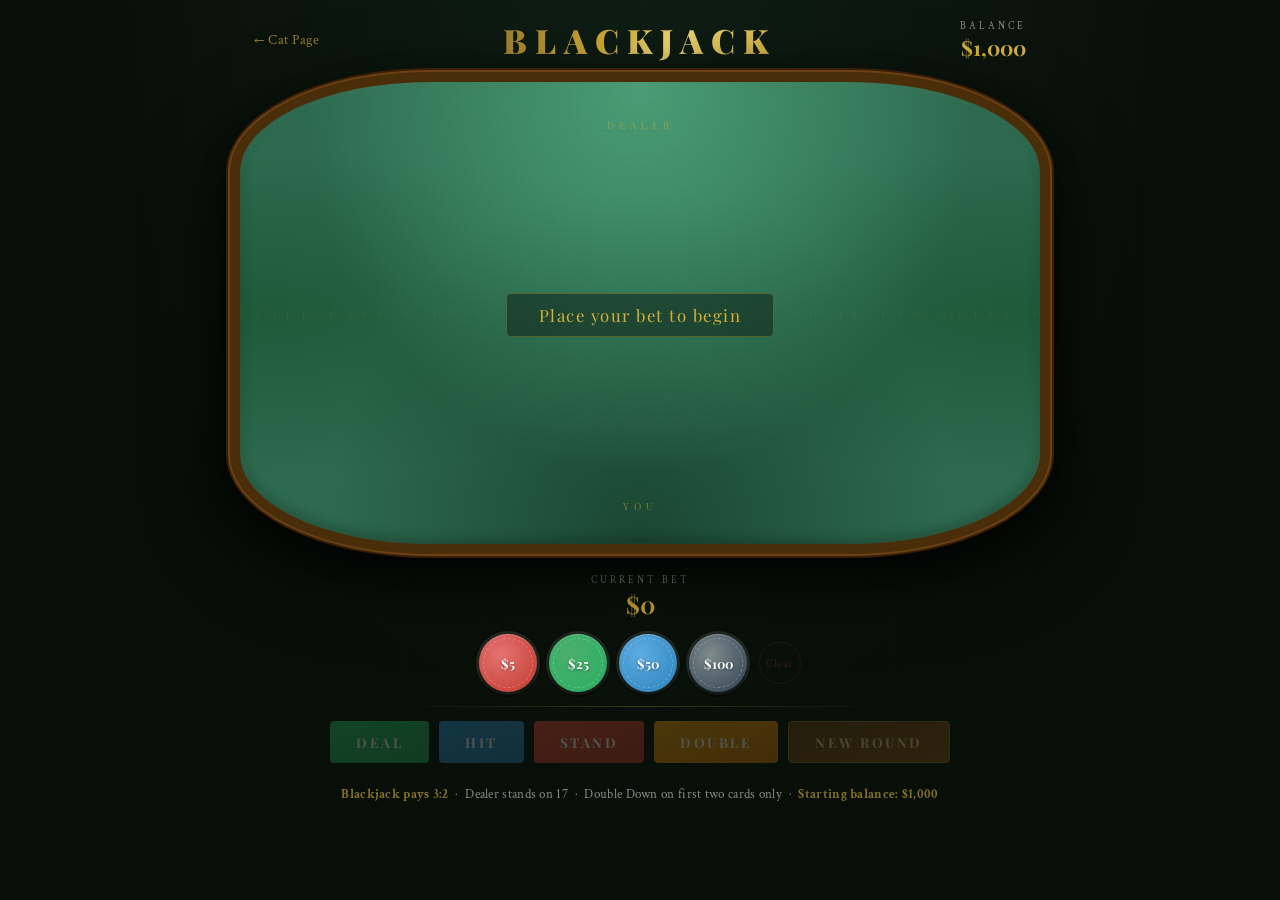
==== blackjack.html @ bd4f4a27 "Add files via upload" ====
<!DOCTYPE html>
<html lang="en">
<head>
    <meta charset="UTF-8">
    <meta name="viewport" content="width=device-width, initial-scale=1.0">
    <title>Blackjack · Jared Walker</title>
    <link rel="shortcut icon" type="image/x-icon" href="favicon.ico">
    <link href="https://fonts.googleapis.com/css2?family=Playfair+Display:ital,wght@0,400;0,700;0,900;1,400&family=Crimson+Text:ital,wght@0,400;0,600;1,400&display=swap" rel="stylesheet">

    <style>
        /* ══════════════════════════════════════
           CSS CUSTOM PROPERTIES
        ══════════════════════════════════════ */
        :root {
            --gold:          #d4af37;
            --gold-light:    #f0d878;
            --gold-dark:     #9a7d2a;
            --green-dark:    #0f2d1e;
            --green-mid:     #1a4731;
            --green-felt:    #2d6a4f;
            --green-light:   #3d8c68;
            --card-red:      #c0392b;
            --card-black:    #1a1a2e;
            --bg:            #080e08;
            --text:          #f5efe0;
            --text-muted:    rgba(245,239,224,0.55);
            --wood:          #4a2e0a;
            --wood-light:    #6b4215;
        }

        *, *::before, *::after { box-sizing: border-box; margin: 0; padding: 0; }

        html { font-size: 16px; }

        body {
            background: var(--bg);
            background-image:
                radial-gradient(ellipse at 50% -10%, rgba(45,106,79,0.18) 0%, transparent 65%),
                repeating-linear-gradient(
                    90deg,
                    transparent,
                    transparent 80px,
                    rgba(255,255,255,0.005) 80px,
                    rgba(255,255,255,0.005) 81px
                );
            min-height: 100vh;
            font-family: 'Crimson Text', Georgia, serif;
            color: var(--text);
            display: flex;
            flex-direction: column;
            align-items: center;
            padding-bottom: 40px;
        }

        /* ══════════════════════════════════════
           HEADER
        ══════════════════════════════════════ */
        .header {
            width: 100%;
            max-width: 820px;
            display: flex;
            align-items: center;
            justify-content: space-between;
            padding: 18px 24px 10px;
        }

        .back-link {
            color: var(--gold-dark);
            text-decoration: none;
            font-size: 0.88rem;
            letter-spacing: 0.5px;
            transition: color 0.2s;
            font-family: 'Crimson Text', serif;
        }
        .back-link:hover { color: var(--gold); }

        .game-title {
            font-family: 'Playfair Display', serif;
            font-weight: 900;
            font-size: 2.1rem;
            letter-spacing: 8px;
            text-transform: uppercase;
            background: linear-gradient(135deg, var(--gold-dark) 0%, var(--gold) 40%, var(--gold-light) 60%, var(--gold) 100%);
            -webkit-background-clip: text;
            -webkit-text-fill-color: transparent;
            background-clip: text;
        }

        .balance-wrap {
            text-align: right;
        }
        .balance-label {
            display: block;
            font-size: 0.65rem;
            letter-spacing: 3px;
            text-transform: uppercase;
            color: var(--text-muted);
        }
        .balance-amount {
            font-family: 'Playfair Display', serif;
            font-size: 1.3rem;
            font-weight: 700;
            color: var(--gold);
        }

        /* ══════════════════════════════════════
           TABLE
        ══════════════════════════════════════ */
        .table {
            width: calc(100% - 32px);
            max-width: 820px;
            background:
                radial-gradient(ellipse at 50% 0%,   #4a9e76 0%,   transparent 60%),
                radial-gradient(ellipse at 50% 100%, #1a4731 0%,   transparent 55%),
                radial-gradient(ellipse at 0%   50%, #1f5a3a 0%,   transparent 50%),
                radial-gradient(ellipse at 100% 50%, #1f5a3a 0%,   transparent 50%),
                #2d6a4f;
            border-radius: 200px / 100px;
            border: 10px solid var(--wood);
            outline: 2px solid #6b4215;
            box-shadow:
                0 0 0 4px #3a1e06,
                inset 0 2px 8px rgba(255,255,255,0.06),
                inset 0 -4px 12px rgba(0,0,0,0.25),
                0 24px 80px rgba(0,0,0,0.85),
                0 8px 24px rgba(0,0,0,0.5);
            padding: 36px 56px 32px;
            display: flex;
            flex-direction: column;
            align-items: center;
            gap: 12px;
            position: relative;
            overflow: hidden;
        }

        /* Felt texture */
        .table::before {
            content: '';
            position: absolute;
            inset: 0;
            background-image: url("data:image/svg+xml,%3Csvg xmlns='http://www.w3.org/2000/svg' width='4' height='4'%3E%3Ccircle cx='1' cy='1' r='0.6' fill='rgba(0,0,0,0.08)'/%3E%3C/svg%3E");
            border-radius: inherit;
            pointer-events: none;
        }

        /* Table center arc text */
        .table-center-text {
            position: absolute;
            top: 50%;
            left: 50%;
            transform: translate(-50%, -50%);
            font-family: 'Playfair Display', serif;
            font-size: 0.6rem;
            letter-spacing: 10px;
            text-transform: uppercase;
            color: rgba(212,175,55,0.1);
            white-space: nowrap;
            pointer-events: none;
            font-style: italic;
        }

        /* ══════════════════════════════════════
           HAND AREAS
        ══════════════════════════════════════ */
        .hand-area {
            width: 100%;
            display: flex;
            flex-direction: column;
            align-items: center;
            gap: 6px;
            z-index: 1;
        }

        .area-label {
            font-family: 'Playfair Display', serif;
            font-size: 0.62rem;
            letter-spacing: 5px;
            text-transform: uppercase;
            color: rgba(212,175,55,0.5);
        }

        .hand-value {
            font-family: 'Playfair Display', serif;
            font-size: 0.88rem;
            letter-spacing: 1px;
            color: rgba(245,239,224,0.65);
            min-height: 18px;
            transition: color 0.3s;
        }
        .hand-value.bust      { color: #e74c3c; font-weight: 700; }
        .hand-value.blackjack { color: var(--gold-light); font-weight: 700; }

        .cards-row {
            display: flex;
            gap: 8px;
            align-items: center;
            justify-content: center;
            min-height: 116px;
            flex-wrap: wrap;
        }

        /* ══════════════════════════════════════
           CARDS
        ══════════════════════════════════════ */
        .card {
            width: 78px;
            height: 110px;
            background: #fefdf7;
            border-radius: 7px;
            border: 1px solid rgba(0,0,0,0.1);
            box-shadow:
                2px 4px 14px rgba(0,0,0,0.55),
                inset 0 1px 0 rgba(255,255,255,0.9);
            display: flex;
            flex-direction: column;
            justify-content: space-between;
            padding: 5px 6px;
            position: relative;
            flex-shrink: 0;
            animation: dealCard 0.35s cubic-bezier(0.22, 0.61, 0.36, 1) both;
        }

        @keyframes dealCard {
            0%   { transform: translateY(-70px) rotate(-8deg) scale(0.75); opacity: 0; }
            65%  { transform: translateY(5px) rotate(0.8deg) scale(1.02); }
            100% { transform: translateY(0) rotate(0deg) scale(1); opacity: 1; }
        }

        @keyframes flipReveal {
            0%   { transform: scaleX(0.1) rotateY(90deg); opacity: 0.3; }
            100% { transform: scaleX(1) rotateY(0deg); opacity: 1; }
        }

        .card.flip-in {
            animation: flipReveal 0.28s ease-out both;
        }

        .card-corner {
            display: flex;
            flex-direction: column;
            align-items: flex-start;
            line-height: 1.1;
        }
        .card-corner.bottom {
            align-self: flex-end;
            transform: rotate(180deg);
        }
        .card-rank { font-family: 'Playfair Display', serif; font-weight: 700; font-size: 1rem; }
        .card-suit-small { font-size: 0.62rem; }

        .card-suit-center {
            position: absolute;
            top: 50%;
            left: 50%;
            transform: translate(-50%, -50%);
            font-size: 1.75rem;
            line-height: 1;
            pointer-events: none;
        }

        .card.red   { color: var(--card-red); }
        .card.black { color: var(--card-black); }

        /* Face-down card */
        .card.face-down {
            background: #1e3787;
            background-image:
                repeating-linear-gradient(135deg, transparent, transparent 6px, rgba(255,255,255,0.05) 6px, rgba(255,255,255,0.05) 7px),
                repeating-linear-gradient( 45deg, transparent, transparent 6px, rgba(255,255,255,0.05) 6px, rgba(255,255,255,0.05) 7px);
            border: 2px solid #2a4dc9;
        }
        .card.face-down::before {
            content: '';
            position: absolute;
            inset: 5px;
            border: 1.5px solid rgba(255,255,255,0.14);
            border-radius: 4px;
        }
        .card.face-down::after {
            content: '♦';
            position: absolute;
            top: 50%;
            left: 50%;
            transform: translate(-50%, -50%);
            font-size: 2.2rem;
            color: rgba(255,255,255,0.12);
        }

        /* ══════════════════════════════════════
           MESSAGE BOX
        ══════════════════════════════════════ */
        .message-area {
            z-index: 1;
            display: flex;
            align-items: center;
            justify-content: center;
            min-height: 52px;
            width: 100%;
        }

        .message-box {
            padding: 10px 32px;
            border: 1.5px solid rgba(212,175,55,0.3);
            border-radius: 5px;
            background: rgba(0,0,0,0.38);
            backdrop-filter: blur(6px);
            font-family: 'Playfair Display', serif;
            font-size: 1.05rem;
            letter-spacing: 1.5px;
            text-align: center;
            color: var(--gold);
            transition: color 0.3s, border-color 0.3s;
        }
        .message-box.win       { color: #2ecc71; border-color: rgba(46,204,113,0.45); }
        .message-box.lose      { color: #e74c3c; border-color: rgba(231,76,60,0.45); }
        .message-box.push      { color: var(--gold-light); border-color: rgba(240,216,120,0.45); }
        .message-box.blackjack { color: var(--gold-light); border-color: var(--gold); font-weight: 700; font-size: 1.15rem; }

        /* ══════════════════════════════════════
           CONTROLS
        ══════════════════════════════════════ */
        .controls {
            width: 100%;
            max-width: 820px;
            padding: 20px 24px 0;
            display: flex;
            flex-direction: column;
            align-items: center;
            gap: 14px;
        }

        .bet-info {
            display: flex;
            flex-direction: column;
            align-items: center;
            gap: 2px;
        }
        .bet-label {
            font-size: 0.62rem;
            letter-spacing: 3px;
            text-transform: uppercase;
            color: var(--text-muted);
        }
        .bet-amount {
            font-family: 'Playfair Display', serif;
            font-size: 1.5rem;
            font-weight: 700;
            color: var(--gold);
            min-width: 80px;
            text-align: center;
        }

        /* Divider line */
        .divider {
            width: 100%;
            max-width: 500px;
            height: 1px;
            background: linear-gradient(to right, transparent, rgba(212,175,55,0.25), transparent);
        }

        /* Chips */
        .chips-row {
            display: flex;
            gap: 12px;
            align-items: center;
            flex-wrap: wrap;
            justify-content: center;
        }

        .chip {
            width: 58px;
            height: 58px;
            border-radius: 50%;
            border: none;
            cursor: pointer;
            font-family: 'Playfair Display', serif;
            font-weight: 700;
            font-size: 0.82rem;
            color: #fff;
            display: flex;
            align-items: center;
            justify-content: center;
            text-shadow: 0 1px 3px rgba(0,0,0,0.45);
            transition: transform 0.14s, box-shadow 0.14s;
            position: relative;
            /* Outer edge ring */
            box-shadow:
                0 5px 0 rgba(0,0,0,0.35),
                0 0 0 3px rgba(255,255,255,0.10),
                0 0 0 5px rgba(0,0,0,0.18),
                inset 0 1px 0 rgba(255,255,255,0.25);
        }

        /* Dashed edge on chip */
        .chip::before {
            content: '';
            position: absolute;
            inset: 4px;
            border-radius: 50%;
            border: 1.5px dashed rgba(255,255,255,0.25);
            pointer-events: none;
        }

        .chip:hover:not(:disabled) {
            transform: translateY(-3px);
            box-shadow:
                0 8px 0 rgba(0,0,0,0.35),
                0 0 0 3px rgba(255,255,255,0.10),
                0 0 0 5px rgba(0,0,0,0.18),
                inset 0 1px 0 rgba(255,255,255,0.25);
        }
        .chip:active:not(:disabled)  { transform: translateY(2px); }
        .chip:disabled { opacity: 0.35; cursor: not-allowed; transform: none !important; }

        .chip-5   { background: radial-gradient(circle at 38% 35%, #e57373, #c0392b); }
        .chip-25  { background: radial-gradient(circle at 38% 35%, #4caf6e, #27ae60); }
        .chip-50  { background: radial-gradient(circle at 38% 35%, #5dade2, #2980b9); }
        .chip-100 { background: radial-gradient(circle at 38% 35%, #7f8c8d, #2c3e50); }

        .chip-clear {
            width: 42px;
            height: 42px;
            border-radius: 50%;
            background: transparent;
            border: 1.5px solid rgba(231,76,60,0.4);
            color: rgba(231,76,60,0.65);
            font-size: 0.7rem;
            letter-spacing: 0.5px;
            cursor: pointer;
            font-family: 'Crimson Text', serif;
            font-weight: 600;
            transition: all 0.15s;
        }
        .chip-clear:hover:not(:disabled) {
            background: rgba(231,76,60,0.12);
            border-color: #e74c3c;
            color: #e74c3c;
        }
        .chip-clear:disabled { opacity: 0.25; cursor: not-allowed; }

        /* Action buttons */
        .actions-row {
            display: flex;
            gap: 10px;
            flex-wrap: wrap;
            justify-content: center;
        }

        .btn {
            padding: 11px 26px;
            border: none;
            border-radius: 4px;
            font-family: 'Playfair Display', serif;
            font-weight: 700;
            font-size: 0.85rem;
            letter-spacing: 2.5px;
            text-transform: uppercase;
            cursor: pointer;
            transition: transform 0.13s, box-shadow 0.13s, background 0.2s;
            position: relative;
        }
        .btn:disabled { opacity: 0.28; cursor: not-allowed; transform: none !important; box-shadow: none !important; }
        .btn:active:not(:disabled) { transform: translateY(2px) !important; }

        .btn-deal {
            background: linear-gradient(160deg, #2ecc71, #27ae60);
            color: #fff;
            box-shadow: 0 5px 0 #1a8a49, 0 8px 18px rgba(39,174,96,0.25);
        }
        .btn-deal:hover:not(:disabled) { transform: translateY(-2px); box-shadow: 0 7px 0 #1a8a49, 0 12px 24px rgba(39,174,96,0.35); }

        .btn-hit {
            background: linear-gradient(160deg, #3498db, #2980b9);
            color: #fff;
            box-shadow: 0 5px 0 #1a6191, 0 8px 18px rgba(52,152,219,0.25);
        }
        .btn-hit:hover:not(:disabled) { transform: translateY(-2px); box-shadow: 0 7px 0 #1a6191, 0 12px 24px rgba(52,152,219,0.35); }

        .btn-stand {
            background: linear-gradient(160deg, #e74c3c, #c0392b);
            color: #fff;
            box-shadow: 0 5px 0 #962d22, 0 8px 18px rgba(231,76,60,0.25);
        }
        .btn-stand:hover:not(:disabled) { transform: translateY(-2px); box-shadow: 0 7px 0 #962d22, 0 12px 24px rgba(231,76,60,0.35); }

        .btn-double {
            background: linear-gradient(160deg, #f59e0b, #d97706);
            color: #fff;
            box-shadow: 0 5px 0 #a85e05, 0 8px 18px rgba(245,158,11,0.25);
        }
        .btn-double:hover:not(:disabled) { transform: translateY(-2px); box-shadow: 0 7px 0 #a85e05, 0 12px 24px rgba(245,158,11,0.35); }

        .btn-new {
            background: linear-gradient(160deg, #6b4215, #8b5a1e);
            color: var(--gold-light);
            border: 1px solid var(--gold-dark);
            box-shadow: 0 5px 0 #3a1e06;
        }
        .btn-new:hover:not(:disabled) { transform: translateY(-2px); background: linear-gradient(160deg, #8b5a1e, #a87030); }

        /* ══════════════════════════════════════
           RULES FOOTER
        ══════════════════════════════════════ */
        .rules {
            margin-top: 20px;
            color: var(--text-muted);
            font-size: 0.8rem;
            letter-spacing: 0.3px;
            text-align: center;
            line-height: 1.8;
        }
        .rules strong { color: rgba(212,175,55,0.6); }

        /* ══════════════════════════════════════
           RESPONSIVE
        ══════════════════════════════════════ */
        @media (max-width: 580px) {
            .game-title { font-size: 1.5rem; letter-spacing: 5px; }
            .table { padding: 26px 18px 22px; border-radius: 120px / 60px; border-width: 7px; margin: 0 8px; }
            .card { width: 66px; height: 94px; }
            .card-rank { font-size: 0.88rem; }
            .card-suit-center { font-size: 1.5rem; }
            .chip { width: 50px; height: 50px; font-size: 0.74rem; }
            .btn { padding: 9px 16px; font-size: 0.75rem; letter-spacing: 1.5px; }
        }
    </style>
</head>
<body>

    <!-- HEADER -->
    <div class="header">
        <a href="scratch.html" class="back-link">← Cat Page</a>
        <div class="game-title">Blackjack</div>
        <div class="balance-wrap">
            <span class="balance-label">Balance</span>
            <span class="balance-amount" id="balance-display">$1,000</span>
        </div>
    </div>

    <!-- TABLE -->
    <div class="table" id="game-table">
        <div class="table-center-text">Blackjack Pays 3 to 2 · Dealer Must Draw to 16 and Stand on 17</div>

        <!-- Dealer hand -->
        <div class="hand-area">
            <div class="area-label">Dealer</div>
            <div class="cards-row" id="dealer-cards"></div>
            <div class="hand-value" id="dealer-value"></div>
        </div>

        <!-- Message box -->
        <div class="message-area">
            <div class="message-box" id="message-box">Place your bet below to begin</div>
        </div>

        <!-- Player hand -->
        <div class="hand-area">
            <div class="hand-value" id="player-value"></div>
            <div class="cards-row" id="player-cards"></div>
            <div class="area-label">You</div>
        </div>
    </div>

    <!-- CONTROLS -->
    <div class="controls">

        <div class="bet-info">
            <span class="bet-label">Current Bet</span>
            <span class="bet-amount" id="bet-display">$0</span>
        </div>

        <!-- Chip row -->
        <div class="chips-row">
            <button class="chip chip-5"   id="chip-5"   onclick="addBet(5)"  >$5</button>
            <button class="chip chip-25"  id="chip-25"  onclick="addBet(25)" >$25</button>
            <button class="chip chip-50"  id="chip-50"  onclick="addBet(50)" >$50</button>
            <button class="chip chip-100" id="chip-100" onclick="addBet(100)">$100</button>
            <button class="chip-clear"    id="chip-clear" onclick="clearBet()">Clear</button>
        </div>

        <div class="divider"></div>

        <!-- Action buttons -->
        <div class="actions-row">
            <button class="btn btn-deal"   id="btn-deal"   onclick="deal()">Deal</button>
            <button class="btn btn-hit"    id="btn-hit"    onclick="hit()">Hit</button>
            <button class="btn btn-stand"  id="btn-stand"  onclick="stand()">Stand</button>
            <button class="btn btn-double" id="btn-double" onclick="doubleDown()">Double</button>
            <button class="btn btn-new"    id="btn-new"    onclick="newRound()">New Round</button>
        </div>

    </div>

    <!-- Quick rules reminder -->
    <div class="rules">
        <strong>Blackjack pays 3:2</strong> &nbsp;·&nbsp;
        Dealer stands on 17 &nbsp;·&nbsp;
        Double Down on first two cards only &nbsp;·&nbsp;
        <strong>Starting balance: $1,000</strong>
    </div>

    <!-- ══════════════════════════════════════════════
         JAVASCRIPT — ALL GAME LOGIC
    ══════════════════════════════════════════════ -->
    <script>
        // ─────────────────────────────────────────
        //  CONSTANTS
        // ─────────────────────────────────────────
        const SUITS      = ['♠', '♥', '♦', '♣'];
        const RANKS      = ['A','2','3','4','5','6','7','8','9','10','J','Q','K'];
        const RED_SUITS  = new Set(['♥', '♦']);
        const START_BAL  = 1000;

        // ─────────────────────────────────────────
        //  STATE
        // ─────────────────────────────────────────
        let deck        = [];
        let playerHand  = [];
        let dealerHand  = [];
        let balance     = START_BAL;
        let bet         = 0;
        // 'betting' | 'playing' | 'over'
        let gameState   = 'betting';

        // ─────────────────────────────────────────
        //  DECK UTILITIES
        // ─────────────────────────────────────────
        function createDeck() {
            const d = [];
            for (const suit of SUITS)
                for (const rank of RANKS)
                    d.push({ suit, rank });
            return shuffle(d);
        }

        function shuffle(d) {
            // Fisher-Yates
            for (let i = d.length - 1; i > 0; i--) {
                const j = Math.floor(Math.random() * (i + 1));
                [d[i], d[j]] = [d[j], d[i]];
            }
            return d;
        }

        function draw() {
            if (deck.length < 15) deck = createDeck(); // reshuffle when running low
            return { ...deck.pop(), hidden: false };
        }

        // ─────────────────────────────────────────
        //  HAND VALUE
        // ─────────────────────────────────────────
        function rankValue(rank) {
            if (rank === 'A') return 11;
            if (['J','Q','K'].includes(rank)) return 10;
            return parseInt(rank);
        }

        function handValue(hand) {
            let total = 0, aces = 0;
            for (const c of hand) {
                if (c.hidden) continue;
                total += rankValue(c.rank);
                if (c.rank === 'A') aces++;
            }
            while (total > 21 && aces > 0) { total -= 10; aces--; }
            return total;
        }

        function isBlackjack(hand) {
            return hand.length === 2 && handValue(hand) === 21;
        }

        function isBust(hand) {
            return handValue(hand) > 21;
        }

        // ─────────────────────────────────────────
        //  BETTING
        // ─────────────────────────────────────────
        function addBet(amount) {
            if (gameState !== 'betting') return;
            const canAdd = Math.min(amount, balance - bet);
            if (canAdd <= 0) return;
            bet += canAdd;
            render();
        }

        function clearBet() {
            if (gameState !== 'betting') return;
            bet = 0;
            render();
        }

        // ─────────────────────────────────────────
        //  DEAL
        // ─────────────────────────────────────────
        function deal() {
            if (gameState !== 'betting' || bet <= 0) return;

            deck = createDeck();
            playerHand = [];
            dealerHand = [];
            balance -= bet;

            // Deal: player, dealer, player, dealer(hidden)
            playerHand.push(draw());
            dealerHand.push(draw());
            playerHand.push(draw());
            const dealerSecond = draw();
            dealerSecond.hidden = true;
            dealerHand.push(dealerSecond);

            // Check blackjacks by peeking at dealer's hole card
            const playerBJ = isBlackjack(playerHand);
            dealerHand[1].hidden = false; // peek
            const dealerBJ = isBlackjack(dealerHand);
            dealerHand[1].hidden = !dealerBJ; // reveal only if dealer also has BJ, else re-hide

            if (playerBJ || dealerBJ) {
                // Reveal everything
                dealerHand.forEach(c => c.hidden = false);
                gameState = 'over';

                if (playerBJ && dealerBJ) {
                    balance += bet; // push — money back
                    render('push', 'Both have Blackjack — Push!');
                } else if (playerBJ) {
                    const win = Math.floor(bet * 1.5);
                    balance += bet + win; // original bet + 3:2 winnings
                    render('blackjack', '🃏 Blackjack! You win +' + fmt(win));
                } else {
                    render('lose', 'Dealer Blackjack — Dealer Wins');
                }
                return;
            }

            gameState = 'playing';
            render('playing', 'Hit, Stand, or Double Down?');
        }

        // ─────────────────────────────────────────
        //  HIT
        // ─────────────────────────────────────────
        function hit() {
            if (gameState !== 'playing') return;
            playerHand.push(draw());
            const val = handValue(playerHand);

            if (val > 21) {
                revealDealer();
                gameState = 'over';
                render('lose', 'Bust! You went over 21');
            } else if (val === 21) {
                // Auto-stand on perfect 21
                stand();
            } else {
                render('playing', 'Hit or Stand?');
            }
        }

        // ─────────────────────────────────────────
        //  STAND
        // ─────────────────────────────────────────
        function stand() {
            if (gameState !== 'playing') return;
            revealDealer();
            runDealer();
            resolveRound();
        }

        // ─────────────────────────────────────────
        //  DOUBLE DOWN
        // ─────────────────────────────────────────
        function doubleDown() {
            if (gameState !== 'playing') return;
            if (playerHand.length !== 2) return; // only allowed on first two cards

            // Double the bet (or as much as balance allows)
            const extra = Math.min(bet, balance);
            balance -= extra;
            bet    += extra;

            playerHand.push(draw());
            revealDealer();

            if (isBust(playerHand)) {
                gameState = 'over';
                render('lose', 'Bust on Double Down!');
                return;
            }

            runDealer();
            resolveRound();
        }

        // ─────────────────────────────────────────
        //  DEALER LOGIC
        // ─────────────────────────────────────────
        function revealDealer() {
            dealerHand.forEach(c => c.hidden = false);
        }

        function runDealer() {
            // Dealer hits on 16 or less, stands on 17+
            while (handValue(dealerHand) < 17) {
                dealerHand.push(draw());
            }
        }

        // ─────────────────────────────────────────
        //  RESOLVE ROUND
        // ─────────────────────────────────────────
        function resolveRound() {
            const pVal = handValue(playerHand);
            const dVal = handValue(dealerHand);
            gameState = 'over';

            if (dVal > 21) {
                balance += bet * 2;
                render('win', 'Dealer Busts! You win +' + fmt(bet));
            } else if (pVal > dVal) {
                balance += bet * 2;
                render('win', 'You Win! +' + fmt(bet));
            } else if (dVal > pVal) {
                render('lose', 'Dealer Wins — Better luck next round');
            } else {
                balance += bet; // push — money back
                render('push', "It's a Push — Bet returned");
            }
        }

        // ─────────────────────────────────────────
        //  NEW ROUND
        // ─────────────────────────────────────────
        function newRound() {
            if (gameState !== 'over') return;
            playerHand = [];
            dealerHand = [];
            bet = 0;
            gameState = 'betting';

            if (balance <= 0) {
                balance = START_BAL;
                render('neutral', "You're out of chips! Reloaded with $1,000");
            } else {
                render('neutral', 'Place your bet to continue');
            }
        }

        // ─────────────────────────────────────────
        //  RENDERING
        // ─────────────────────────────────────────
        function fmt(n) {
            return '$' + n.toLocaleString();
        }

        function cardHTML(card, delayMs) {
            const style = `animation-delay:${delayMs}ms`;

            if (card.hidden) {
                return `<div class="card face-down" style="${style}"></div>`;
            }

            const isRed = RED_SUITS.has(card.suit);
            const colorClass = isRed ? 'red' : 'black';
            const flipClass  = card._flip ? ' flip-in' : '';

            return `
                <div class="card ${colorClass}${flipClass}" style="${style}">
                    <div class="card-corner top">
                        <div class="card-rank">${card.rank}</div>
                        <div class="card-suit-small">${card.suit}</div>
                    </div>
                    <div class="card-suit-center">${card.suit}</div>
                    <div class="card-corner bottom">
                        <div class="card-rank">${card.rank}</div>
                        <div class="card-suit-small">${card.suit}</div>
                    </div>
                </div>`;
        }

        function valueLabel(hand, isDealer) {
            if (hand.length === 0) return '';

            // If dealer still has hidden card, only show visible total
            if (isDealer && hand.some(c => c.hidden)) {
                const visibleCards = hand.filter(c => !c.hidden);
                const visVal = handValue(visibleCards);
                return visVal > 0 ? visVal + ' + ?' : '?';
            }

            const val = handValue(hand);
            if (isBlackjack(hand)) return 'Blackjack!';
            if (val > 21) return val + ' — Bust!';
            return val;
        }

        function valueClass(hand) {
            const val = handValue(hand);
            if (isBlackjack(hand)) return 'hand-value blackjack';
            if (val > 21) return 'hand-value bust';
            return 'hand-value';
        }

        function render(resultType = '', messageText = '') {
            /* Balance */
            document.getElementById('balance-display').textContent = fmt(balance);

            /* Bet */
            document.getElementById('bet-display').textContent = fmt(bet);

            /* Dealer cards */
            document.getElementById('dealer-cards').innerHTML =
                dealerHand.map((c, i) => cardHTML(c, i * 90)).join('');

            /* Dealer value */
            const dValEl = document.getElementById('dealer-value');
            dValEl.textContent  = valueLabel(dealerHand, true);
            dValEl.className    = valueClass(dealerHand.filter(c => !c.hidden));

            /* Player cards */
            document.getElementById('player-cards').innerHTML =
                playerHand.map((c, i) => cardHTML(c, i * 90)).join('');

            /* Player value */
            const pValEl = document.getElementById('player-value');
            pValEl.textContent = valueLabel(playerHand, false);
            pValEl.className   = valueClass(playerHand);

            /* Message */
            const msgEl = document.getElementById('message-box');
            msgEl.textContent = messageText || 'Place your bet to begin';
            msgEl.className   = 'message-box ' + (
                resultType === 'playing' || resultType === 'neutral' ? '' : resultType
            );

            /* Button states */
            const isBetting = gameState === 'betting';
            const isPlaying = gameState === 'playing';
            const isOver    = gameState === 'over';

            setDisabled('chip-5',    !isBetting || balance - bet < 5);
            setDisabled('chip-25',   !isBetting || balance - bet < 25);
            setDisabled('chip-50',   !isBetting || balance - bet < 50);
            setDisabled('chip-100',  !isBetting || balance - bet < 100);
            setDisabled('chip-clear',!isBetting || bet === 0);

            setDisabled('btn-deal',  !isBetting || bet === 0);
            setDisabled('btn-hit',   !isPlaying);
            setDisabled('btn-stand', !isPlaying);
            setDisabled('btn-double',!isPlaying || playerHand.length !== 2 || balance < 1);
            setDisabled('btn-new',   !isOver);
        }

        function setDisabled(id, state) {
            document.getElementById(id).disabled = state;
        }

        // ─────────────────────────────────────────
        //  INIT
        // ─────────────────────────────────────────
        deck = createDeck();
        render('neutral', 'Place your bet to begin');
    </script>

</body>
</html>
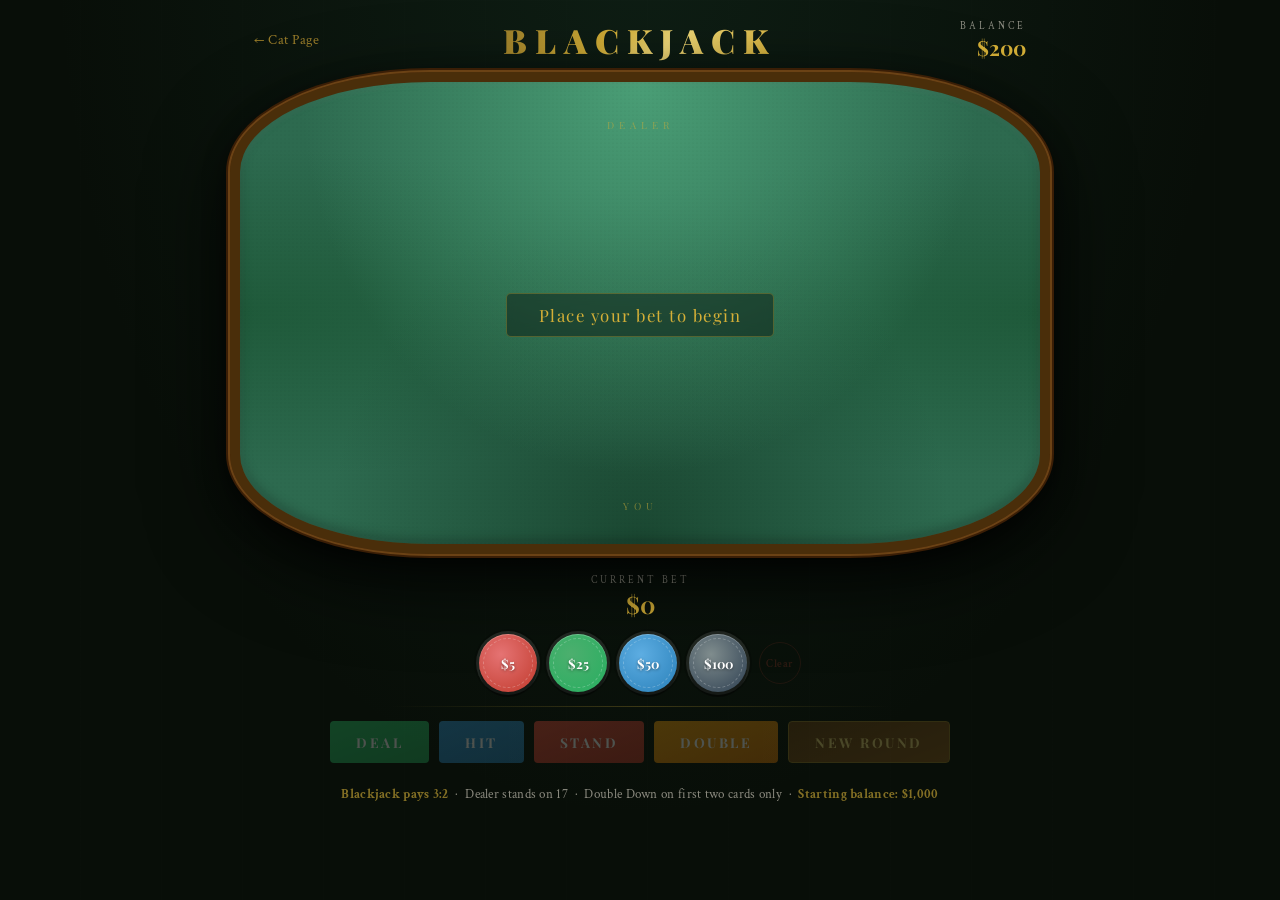
==== commit e5d1f782: "Change starting balance from 1000 to 200" ====
--- a/blackjack.html
+++ b/blackjack.html
@@ -539,7 +539,6 @@
 
     <!-- TABLE -->
     <div class="table" id="game-table">
-        <div class="table-center-text">Blackjack Pays 3 to 2 · Dealer Must Draw to 16 and Stand on 17</div>
 
         <!-- Dealer hand -->
         <div class="hand-area">
@@ -609,7 +608,7 @@
         const SUITS      = ['♠', '♥', '♦', '♣'];
         const RANKS      = ['A','2','3','4','5','6','7','8','9','10','J','Q','K'];
         const RED_SUITS  = new Set(['♥', '♦']);
-        const START_BAL  = 1000;
+        const START_BAL  = 200;
 
         // ─────────────────────────────────────────
         //  STATE
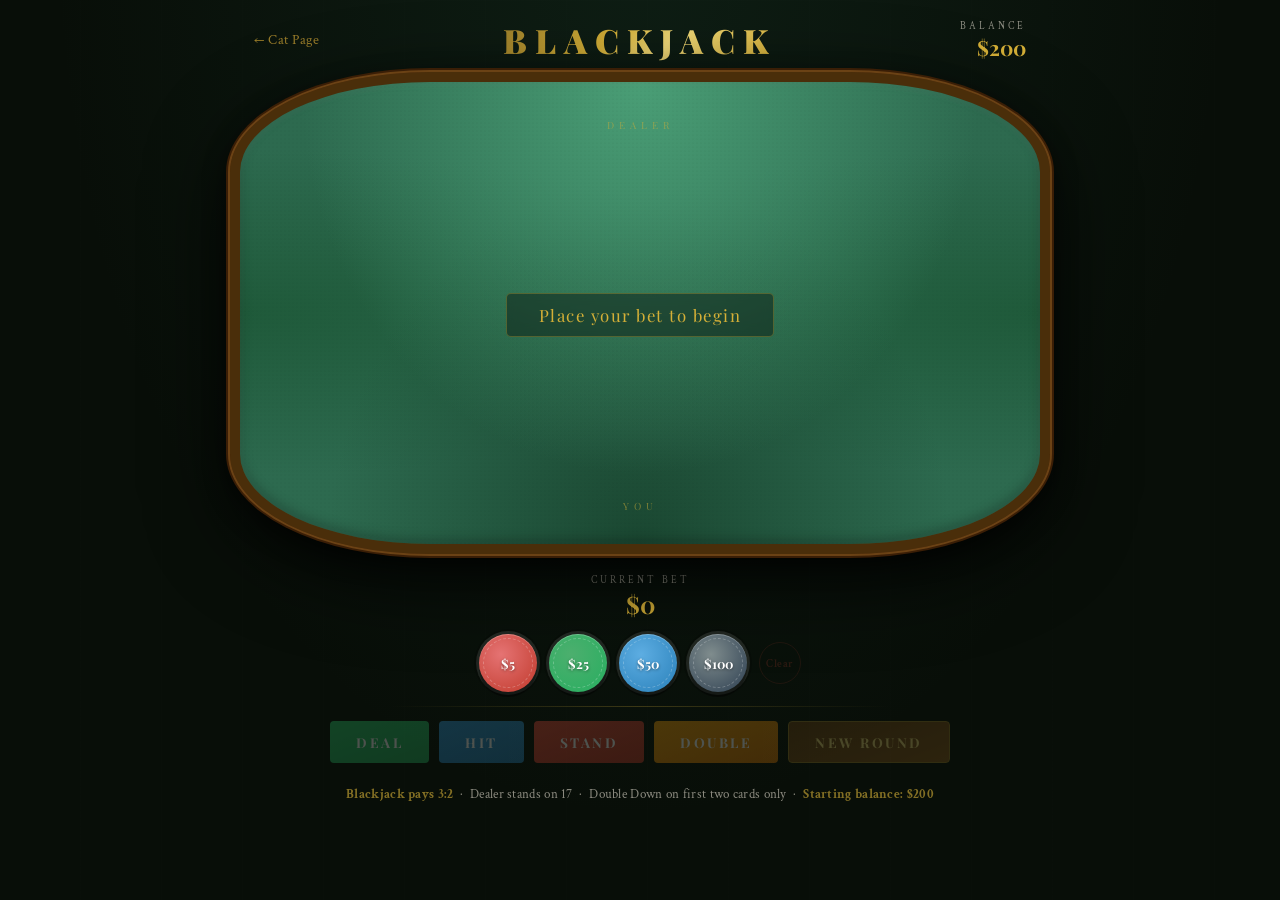
==== commit ace6d12e: "Change starting balance from $1,000 to $200" ====
--- a/blackjack.html
+++ b/blackjack.html
@@ -595,7 +595,7 @@
         <strong>Blackjack pays 3:2</strong> &nbsp;·&nbsp;
         Dealer stands on 17 &nbsp;·&nbsp;
         Double Down on first two cards only &nbsp;·&nbsp;
-        <strong>Starting balance: $1,000</strong>
+        <strong>Starting balance: $200</strong>
     </div>
 
     <!-- ══════════════════════════════════════════════
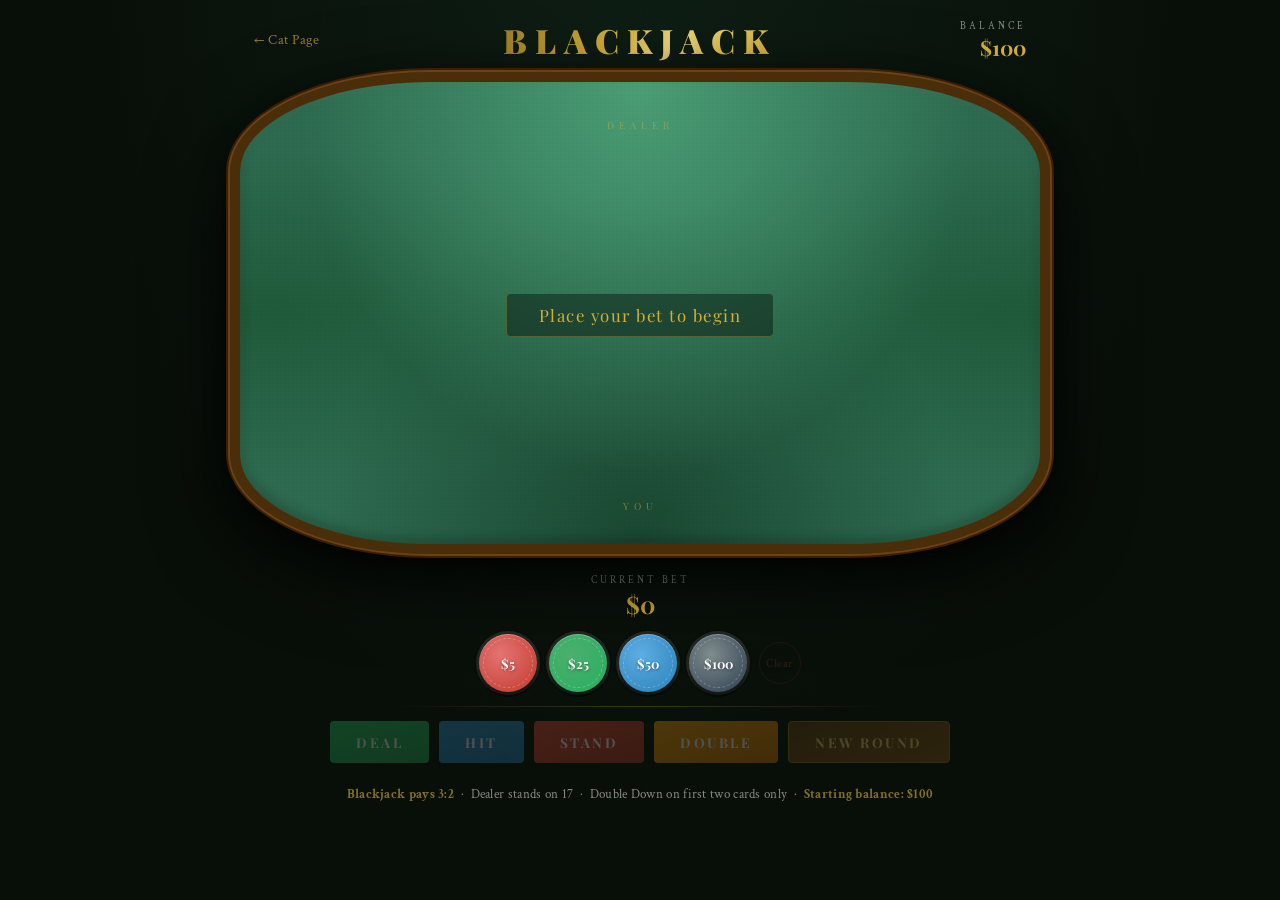
==== commit f2ad053f: "Change starting balance from $200 to $100" ====
--- a/blackjack.html
+++ b/blackjack.html
@@ -3,7 +3,7 @@
 <head>
     <meta charset="UTF-8">
     <meta name="viewport" content="width=device-width, initial-scale=1.0">
-    <title>Blackjack · Jared Walker</title>
+    <title>Blackjack</title>
     <link rel="shortcut icon" type="image/x-icon" href="favicon.ico">
     <link href="https://fonts.googleapis.com/css2?family=Playfair+Display:ital,wght@0,400;0,700;0,900;1,400&family=Crimson+Text:ital,wght@0,400;0,600;1,400&display=swap" rel="stylesheet">
 
@@ -595,7 +595,7 @@
         <strong>Blackjack pays 3:2</strong> &nbsp;·&nbsp;
         Dealer stands on 17 &nbsp;·&nbsp;
         Double Down on first two cards only &nbsp;·&nbsp;
-        <strong>Starting balance: $200</strong>
+        <strong>Starting balance: $100</strong>
     </div>
 
     <!-- ══════════════════════════════════════════════
@@ -608,7 +608,7 @@
         const SUITS      = ['♠', '♥', '♦', '♣'];
         const RANKS      = ['A','2','3','4','5','6','7','8','9','10','J','Q','K'];
         const RED_SUITS  = new Set(['♥', '♦']);
-        const START_BAL  = 200;
+        const START_BAL  = 100;
 
         // ─────────────────────────────────────────
         //  STATE
@@ -834,17 +834,17 @@
         // ─────────────────────────────────────────
         function newRound() {
             if (gameState !== 'over') return;
+
+            if (balance <= 0) {
+                showYourePoor();
+                return;
+            }
+
             playerHand = [];
             dealerHand = [];
             bet = 0;
             gameState = 'betting';
-
-            if (balance <= 0) {
-                balance = START_BAL;
-                render('neutral', "You're out of chips! Reloaded with $1,000");
-            } else {
-                render('neutral', 'Place your bet to continue');
-            }
+            render('neutral', 'Place your bet to continue');
         }
 
         // ─────────────────────────────────────────
@@ -963,5 +963,136 @@
         render('neutral', 'Place your bet to begin');
     </script>
 
+    <!-- ═══════════════════════════════════════
+         DARK SOULS "YOU'RE POOR" OVERLAY
+    ═══════════════════════════════════════ -->
+    <div id="youre-poor-overlay" style="display:none;">
+        <div id="youre-poor-vignette"></div>
+        <div id="youre-poor-text">You're Poor</div>
+        <div id="youre-poor-sub">Reload to try again</div>
+        <button id="youre-poor-btn" onclick="reloadFromDeath()">Try Again</button>
+    </div>
+
+    <style>
+        #youre-poor-overlay {
+            position: fixed;
+            inset: 0;
+            z-index: 9999;
+            background: #000;
+            display: flex;
+            flex-direction: column;
+            align-items: center;
+            justify-content: center;
+            gap: 18px;
+            animation: ds-fade-in 1.8s ease forwards;
+        }
+
+        @keyframes ds-fade-in {
+            0%   { background: rgba(0,0,0,0); }
+            40%  { background: rgba(0,0,0,0); }
+            100% { background: rgba(0,0,0,1); }
+        }
+
+        #youre-poor-vignette {
+            position: absolute;
+            inset: 0;
+            background: radial-gradient(ellipse at center, transparent 30%, rgba(80,0,0,0.55) 100%);
+            pointer-events: none;
+        }
+
+        #youre-poor-text {
+            font-family: 'Palatino Linotype', 'Book Antiqua', Palatino, Georgia, serif;
+            font-size: clamp(2.8rem, 8vw, 5.5rem);
+            font-weight: 400;
+            letter-spacing: 0.18em;
+            text-transform: uppercase;
+            color: #a0160a;
+            text-shadow:
+                0 0 40px rgba(180, 20, 10, 0.6),
+                0 0 80px rgba(180, 20, 10, 0.25),
+                2px 2px 0px rgba(0,0,0,0.8);
+            animation: ds-text-appear 2.4s ease forwards;
+            opacity: 0;
+            position: relative;
+        }
+
+        @keyframes ds-text-appear {
+            0%   { opacity: 0; transform: scaleX(0.88); filter: blur(12px); }
+            35%  { opacity: 0; }
+            60%  { opacity: 1; transform: scaleX(1);    filter: blur(0px); }
+            85%  { opacity: 1; }
+            100% { opacity: 0.9; }
+        }
+
+        #youre-poor-sub {
+            font-family: 'Palatino Linotype', Palatino, Georgia, serif;
+            font-size: clamp(0.8rem, 2.5vw, 1.1rem);
+            letter-spacing: 0.35em;
+            text-transform: uppercase;
+            color: rgba(160, 120, 100, 0.7);
+            animation: ds-sub-appear 2.8s ease forwards;
+            opacity: 0;
+            position: relative;
+        }
+
+        @keyframes ds-sub-appear {
+            0%   { opacity: 0; }
+            65%  { opacity: 0; }
+            100% { opacity: 0.7; }
+        }
+
+        #youre-poor-btn {
+            margin-top: 24px;
+            background: transparent;
+            border: 1px solid rgba(160, 100, 80, 0.45);
+            color: rgba(200, 160, 130, 0.75);
+            font-family: 'Palatino Linotype', Palatino, Georgia, serif;
+            font-size: 0.82rem;
+            letter-spacing: 0.3em;
+            text-transform: uppercase;
+            padding: 10px 36px;
+            cursor: pointer;
+            transition: all 0.25s;
+            animation: ds-sub-appear 3.5s ease forwards;
+            opacity: 0;
+            position: relative;
+        }
+
+        #youre-poor-btn:hover {
+            background: rgba(160, 30, 20, 0.25);
+            border-color: rgba(200, 80, 60, 0.7);
+            color: rgba(230, 190, 160, 1);
+        }
+    </style>
+
+    <script>
+        function showYourePoor() {
+            const overlay = document.getElementById('youre-poor-overlay');
+            overlay.style.display = 'flex';
+            // Reset animation by removing and re-adding
+            overlay.style.animation = 'none';
+            overlay.offsetHeight; // reflow
+            overlay.style.animation = '';
+        }
+
+        function reloadFromDeath() {
+            const overlay = document.getElementById('youre-poor-overlay');
+            overlay.style.transition = 'opacity 0.5s';
+            overlay.style.opacity = '0';
+            setTimeout(() => {
+                overlay.style.display = 'none';
+                overlay.style.opacity = '1';
+                // Reset game
+                balance = START_BAL;
+                playerHand = [];
+                dealerHand = [];
+                bet = 0;
+                gameState = 'betting';
+                deck = createDeck();
+                render('neutral', 'Place your bet to begin');
+            }, 500);
+        }
+    </script>
+
 </body>
 </html>
